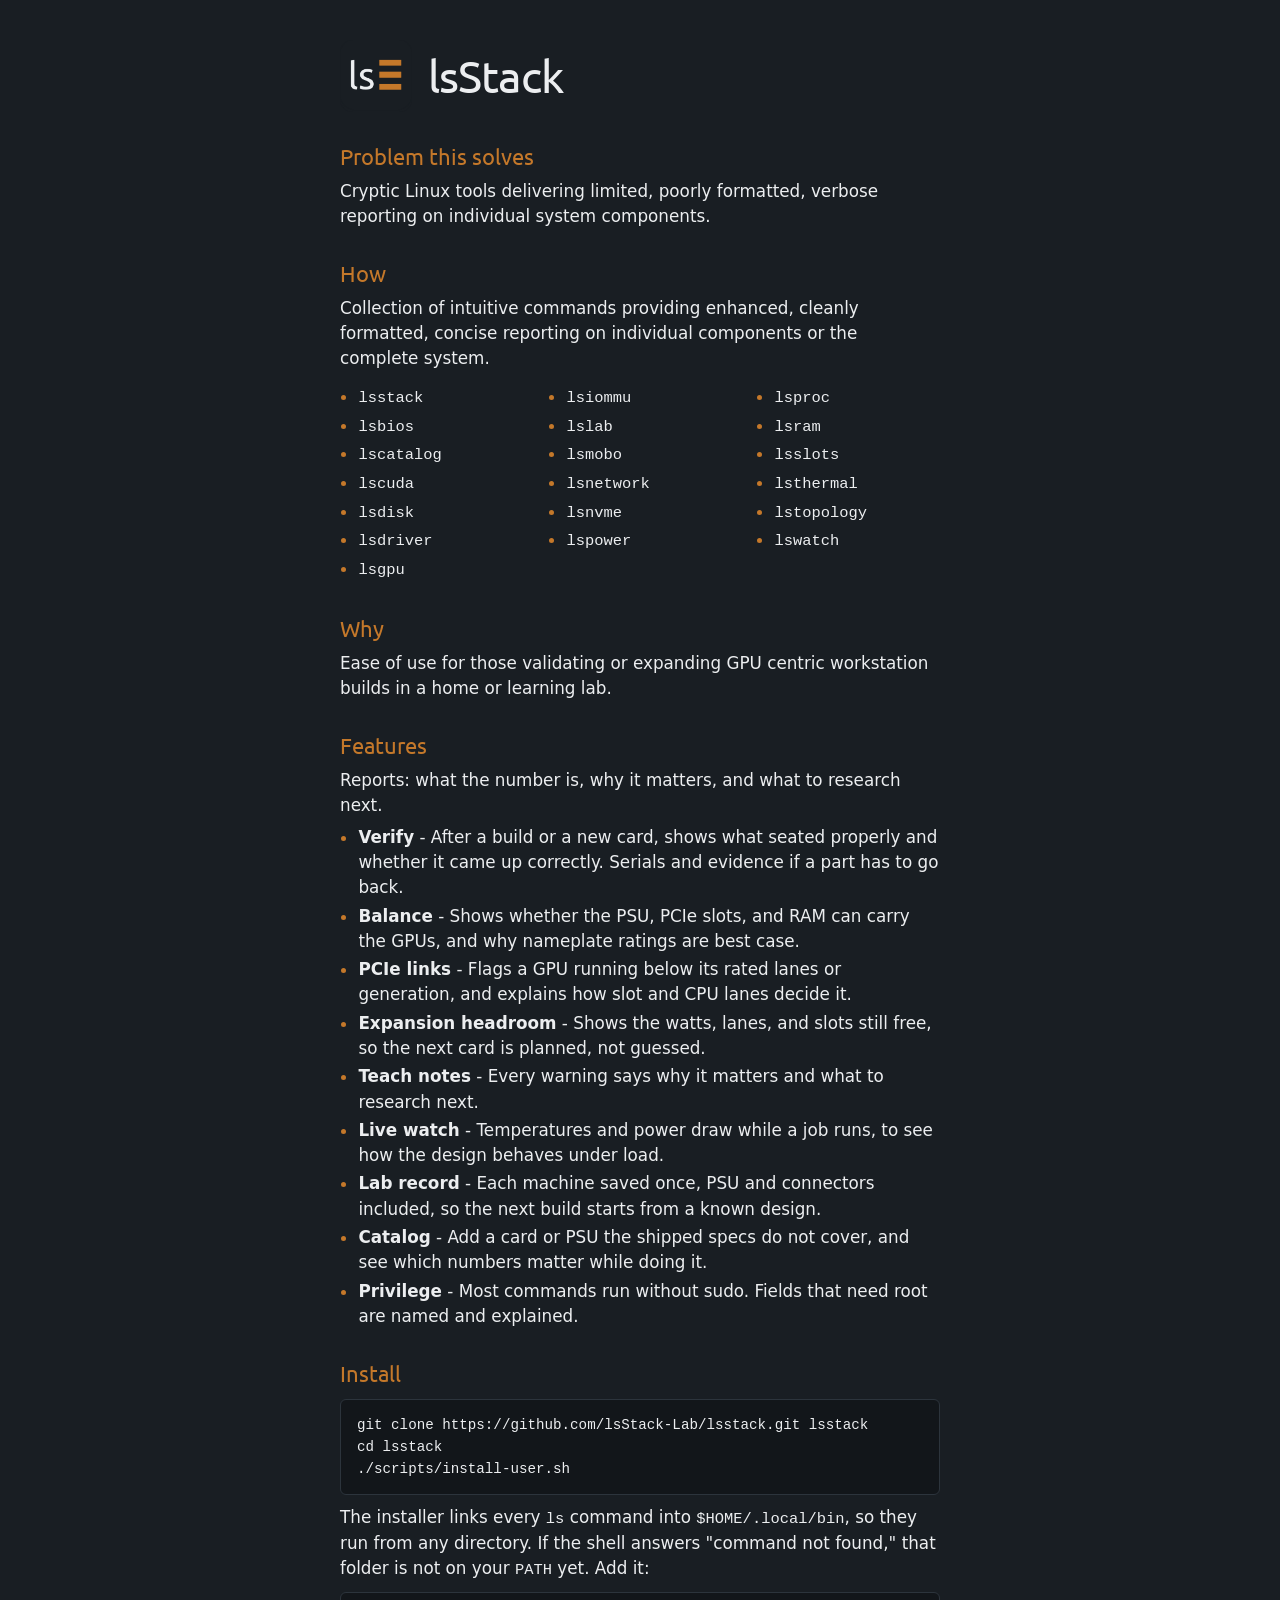
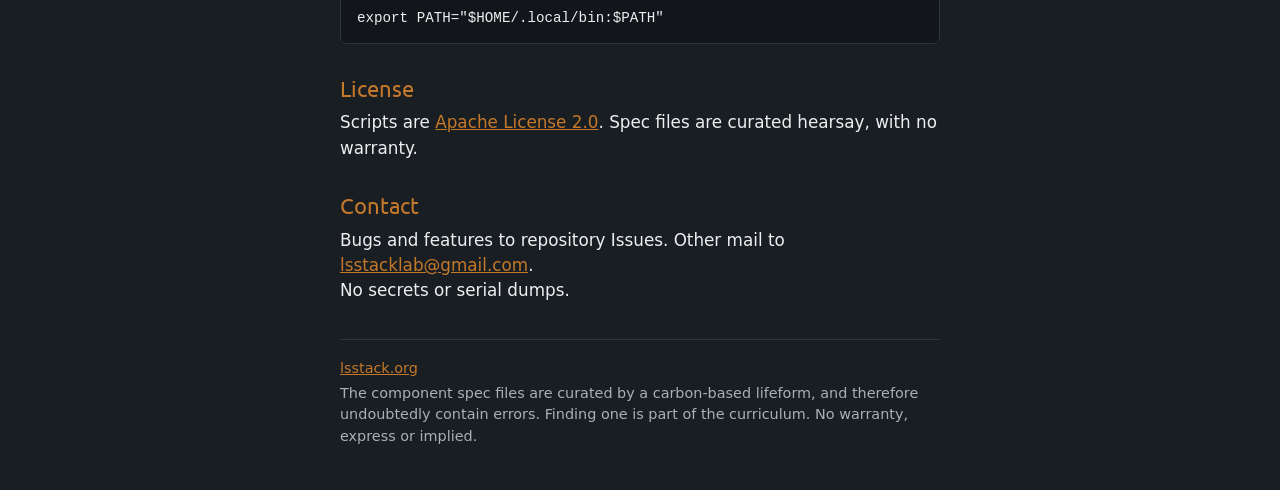
==== docs/site/index.html @ 7cabd32a "Initial public tree. lsStack CLI, locked brand assets, and landing draft. Prior local history stays " ====
<!DOCTYPE html>
<html lang="en">
<head>
  <meta charset="utf-8" />
  <meta name="viewport" content="width=device-width, initial-scale=1" />
  <title>lsStack</title>
  <meta name="description" content="Concise, cleanly formatted reporting on Linux system components." />
  <link rel="icon" href="brand/favicon/favicon.ico" sizes="16x16 32x32 48x48" />
  <link rel="icon" type="image/png" href="brand/favicon/favicon-32.png" sizes="32x32" />
  <link rel="apple-touch-icon" href="brand/icons/lsstack-180.png" />
  <link rel="stylesheet" href="site.css?v=6" />
</head>
<body>
  <header>
    <img src="brand/logo-512.png" width="72" height="72" alt="" />
    <div>
      <h1>lsStack</h1>
    </div>
  </header>

  <h2>Problem this solves</h2>
  <p>Cryptic Linux tools delivering limited, poorly formatted, verbose reporting on individual system components.</p>

  <h2>How</h2>
  <p>Collection of intuitive commands providing enhanced, cleanly formatted, concise reporting on individual components or the complete system.</p>
  <div class="cmds">
    <ul>
      <li><code>lsstack</code></li>
      <li><code>lsbios</code></li>
      <li><code>lscatalog</code></li>
      <li><code>lscuda</code></li>
      <li><code>lsdisk</code></li>
      <li><code>lsdriver</code></li>
      <li><code>lsgpu</code></li>
    </ul>
    <ul>
      <li><code>lsiommu</code></li>
      <li><code>lslab</code></li>
      <li><code>lsmobo</code></li>
      <li><code>lsnetwork</code></li>
      <li><code>lsnvme</code></li>
      <li><code>lspower</code></li>
    </ul>
    <ul>
      <li><code>lsproc</code></li>
      <li><code>lsram</code></li>
      <li><code>lsslots</code></li>
      <li><code>lsthermal</code></li>
      <li><code>lstopology</code></li>
      <li><code>lswatch</code></li>
    </ul>
  </div>

  <h2>Why</h2>
  <p>Ease of use for those validating or expanding GPU centric workstation builds in a home or learning lab.</p>

  <h2>Features</h2>
  <p>Reports: what the number is, why it matters, and what to research next.</p>
  <ul class="features">
    <li><strong>Verify</strong> - After a build or a new card, shows what seated properly and whether it came up correctly. Serials and evidence if a part has to go back.</li>
    <li><strong>Balance</strong> - Shows whether the PSU, PCIe slots, and RAM can carry the GPUs, and why nameplate ratings are best case.</li>
    <li><strong>PCIe links</strong> - Flags a GPU running below its rated lanes or generation, and explains how slot and CPU lanes decide it.</li>
    <li><strong>Expansion headroom</strong> - Shows the watts, lanes, and slots still free, so the next card is planned, not guessed.</li>
    <li><strong>Teach notes</strong> - Every warning says why it matters and what to research next.</li>
    <li><strong>Live watch</strong> - Temperatures and power draw while a job runs, to see how the design behaves under load.</li>
    <li><strong>Lab record</strong> - Each machine saved once, PSU and connectors included, so the next build starts from a known design.</li>
    <li><strong>Catalog</strong> - Add a card or PSU the shipped specs do not cover, and see which numbers matter while doing it.</li>
    <li><strong>Privilege</strong> - Most commands run without sudo. Fields that need root are named and explained.</li>
  </ul>

  <h2>Install</h2>
  <pre><code>git clone https://github.com/lsStack-Lab/lsstack.git lsstack
cd lsstack
./scripts/install-user.sh</code></pre>
  <p>The installer links every <code>ls</code> command into <code>$HOME/.local/bin</code>, so they run from any directory. If the shell answers "command not found," that folder is not on your <code>PATH</code> yet. Add it:</p>
  <pre><code>export PATH="$HOME/.local/bin:$PATH"</code></pre>

  <h2>License</h2>
  <p>Scripts are <a href="https://www.apache.org/licenses/LICENSE-2.0">Apache License 2.0</a>. Spec files are curated hearsay, with no warranty.</p>

  <h2>Contact</h2>
  <p>Bugs and features to repository Issues. Other mail to <a href="mailto:lsstacklab@gmail.com">lsstacklab@gmail.com</a>.<br />No secrets or serial dumps.</p>

  <footer>
    <p><a href="https://lsstack.org">lsstack.org</a></p>
    <p>The component spec files are curated by a carbon-based lifeform, and therefore undoubtedly contain errors. Finding one is part of the curriculum. No warranty, express or implied.</p>
  </footer>
</body>
</html>
---- docs/site/site.css ----
:root {
  --bg: #191e23;
  --ink: #eceef0;
  --muted: #a8b0b8;
  --amber: #c4782a;
  --line: #2c343c;
  --code: #12161a;
}

@font-face {
  font-family: Ubuntu;
  font-style: normal;
  font-weight: 400;
  font-display: swap;
  src: url("brand/fonts/Ubuntu-R.ttf") format("truetype");
}

* { box-sizing: border-box; }

html { background: var(--bg); }

body {
  margin: 0 auto;
  max-width: 40rem;
  padding: 2.5rem 1.25rem 3rem;
  color: var(--ink);
  background: var(--bg);
  font: 1.05rem/1.5 system-ui, "Segoe UI", sans-serif;
}

header {
  display: flex;
  align-items: center;
  gap: 1rem;
  margin-bottom: 1.75rem;
}

header img {
  width: 72px;
  height: 72px;
  display: block;
}

h1 {
  margin: 0;
  font-family: Ubuntu, system-ui, sans-serif;
  font-size: 2.8rem;
  font-weight: 400;
  line-height: 1;
  letter-spacing: -0.02em;
}

.lede {
  margin: 0.2rem 0 0;
  color: var(--muted);
}

h2 {
  margin: 1.75rem 0 0.4rem;
  font-family: Ubuntu, system-ui, sans-serif;
  font-size: 1.35rem;
  font-weight: 400;
  color: var(--amber);
}

p { margin: 0.4rem 0; }

a { color: var(--amber); }

ul {
  margin: 0.4rem 0;
  padding-left: 1.15rem;
}

li { margin: 0.2rem 0; }

.cmds {
  display: grid;
  grid-template-columns: repeat(3, 1fr);
  column-gap: 1.5rem;
  margin-top: 0.65rem;
}

.cmds ul {
  margin: 0;
  padding-left: 1.15rem;
}

.cmds li {
  margin: 0.15rem 0;
}

.cmds li::marker,
ul.features li::marker {
  color: var(--amber);
}

code, pre {
  font-family: ui-monospace, "Ubuntu Mono", monospace;
  font-size: 0.92em;
}

p code,
li code,
footer code {
  background: none;
  padding: 0;
}

pre {
  margin: 0.6rem 0;
  padding: 0.85rem 1rem;
  background: var(--code);
  border: 1px solid var(--line);
  border-radius: 6px;
  overflow-x: auto;
  line-height: 1.45;
}

pre code {
  background: none;
  padding: 0;
}

footer {
  margin-top: 2.25rem;
  padding-top: 0.9rem;
  border-top: 1px solid var(--line);
  color: var(--muted);
  font-size: 0.9rem;
}

footer p { margin: 0.2rem 0; }
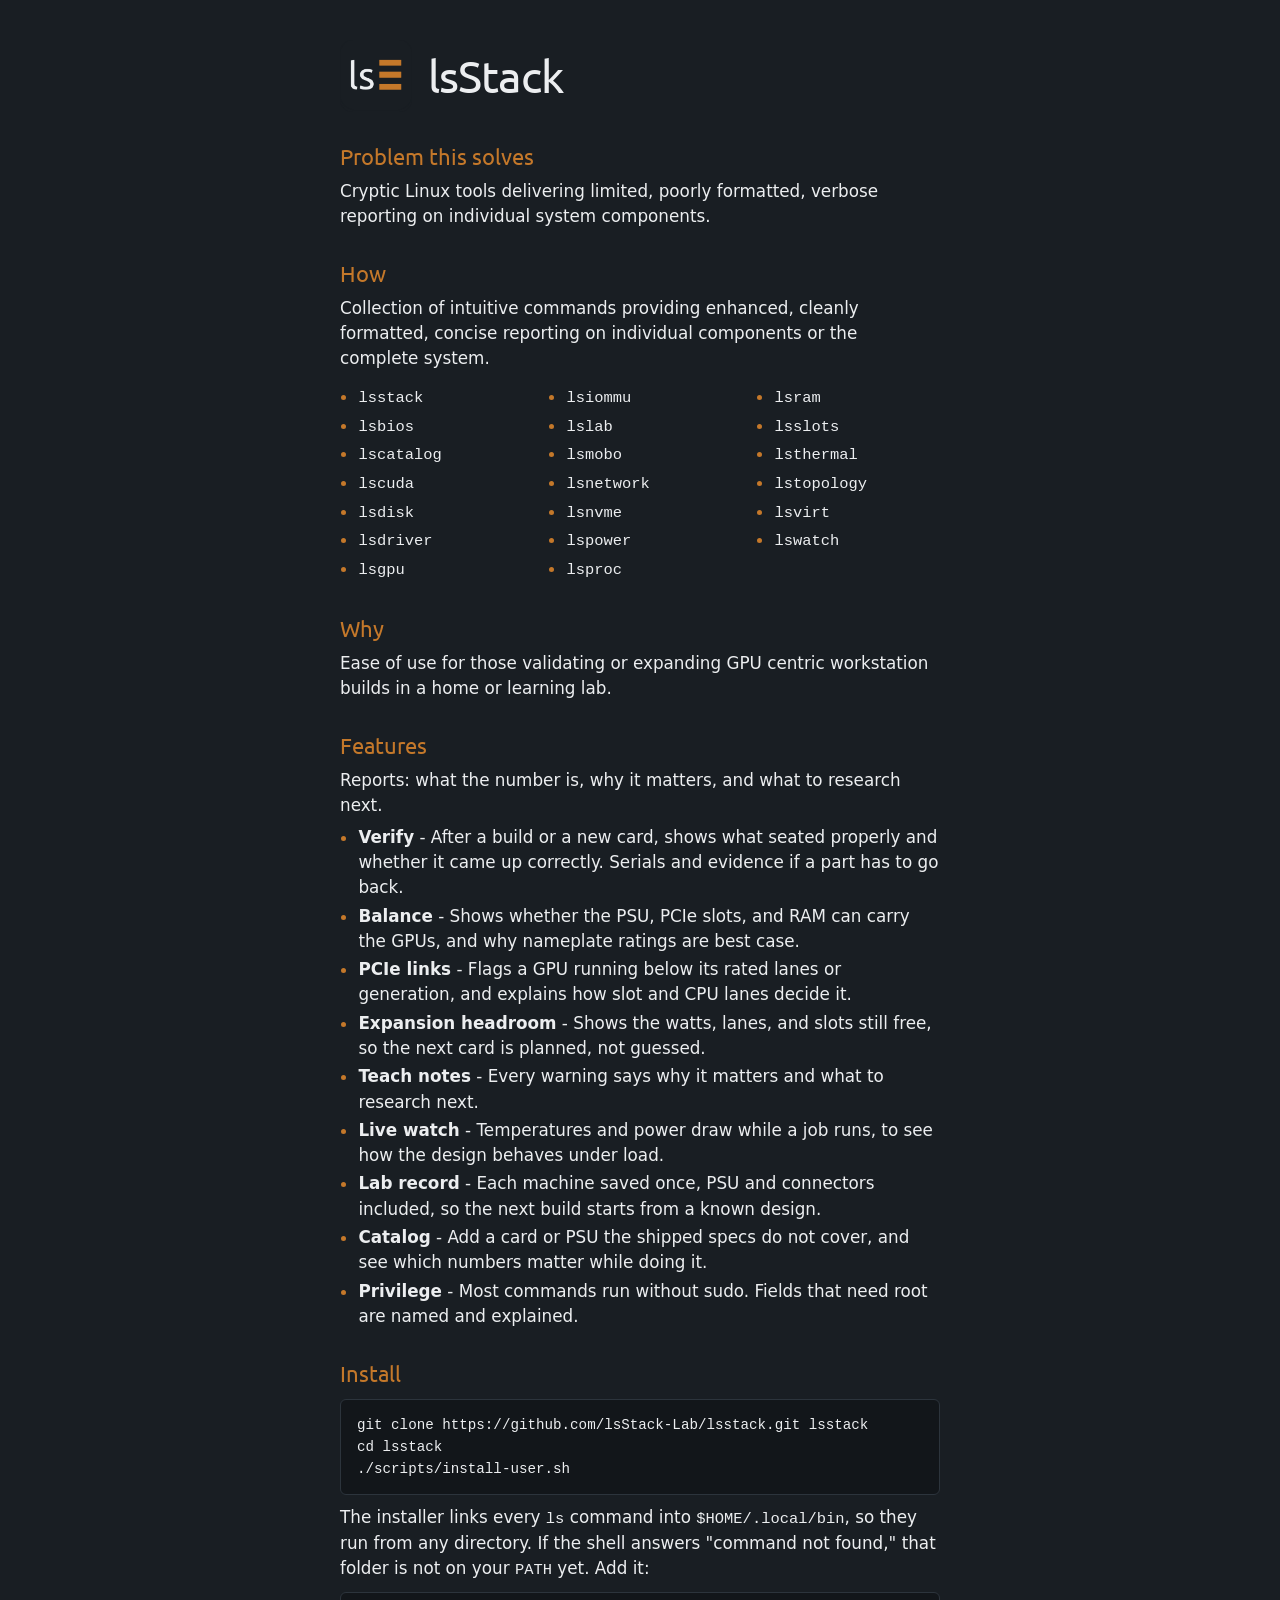
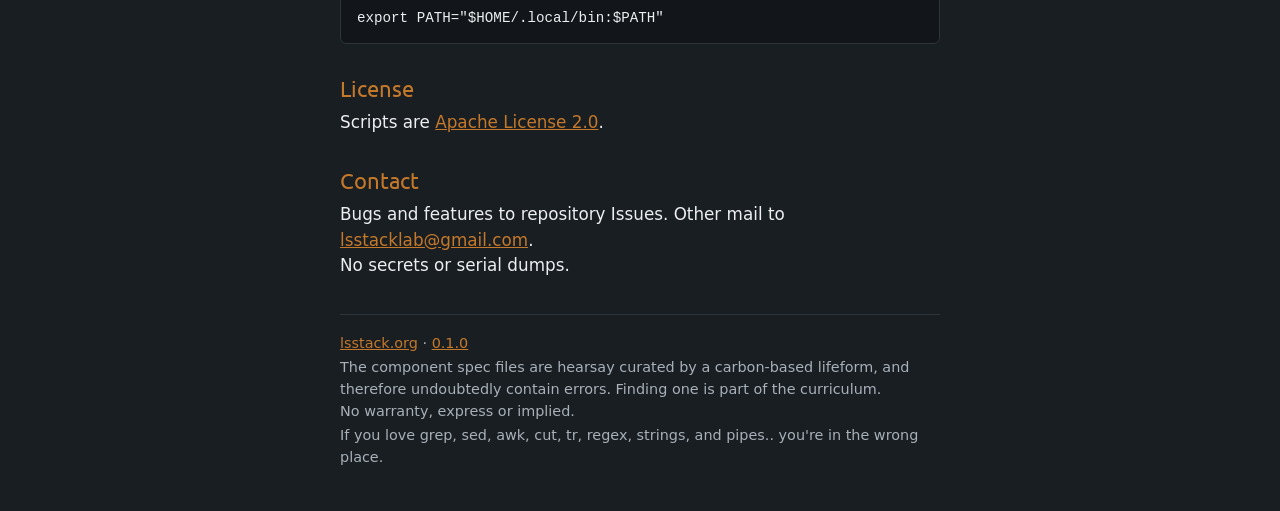
==== commit eb5e60a8: "Land the CLI excellence pass, honest PCIe/BIOS fields, and landing footer. Stop treating an x8 card " ====
--- a/docs/site/index.html
+++ b/docs/site/index.html
@@ -40,13 +40,14 @@
       <li><code>lsnetwork</code></li>
       <li><code>lsnvme</code></li>
       <li><code>lspower</code></li>
+      <li><code>lsproc</code></li>
     </ul>
     <ul>
-      <li><code>lsproc</code></li>
       <li><code>lsram</code></li>
       <li><code>lsslots</code></li>
       <li><code>lsthermal</code></li>
       <li><code>lstopology</code></li>
+      <li><code>lsvirt</code></li>
       <li><code>lswatch</code></li>
     </ul>
   </div>
@@ -76,14 +77,15 @@
   <pre><code>export PATH="$HOME/.local/bin:$PATH"</code></pre>
 
   <h2>License</h2>
-  <p>Scripts are <a href="https://www.apache.org/licenses/LICENSE-2.0">Apache License 2.0</a>. Spec files are curated hearsay, with no warranty.</p>
+  <p>Scripts are <a href="https://www.apache.org/licenses/LICENSE-2.0">Apache License 2.0</a>.</p>
 
   <h2>Contact</h2>
   <p>Bugs and features to repository Issues. Other mail to <a href="mailto:lsstacklab@gmail.com">lsstacklab@gmail.com</a>.<br />No secrets or serial dumps.</p>
 
   <footer>
-    <p><a href="https://lsstack.org">lsstack.org</a></p>
-    <p>The component spec files are curated by a carbon-based lifeform, and therefore undoubtedly contain errors. Finding one is part of the curriculum. No warranty, express or implied.</p>
+    <p><a href="https://lsstack.org">lsstack.org</a> · <a href="version.html">0.1.0</a></p>
+    <p>The component spec files are hearsay curated by a carbon-based lifeform, and therefore undoubtedly contain errors. Finding one is part of the curriculum.<br />No warranty, express or implied.</p>
+    <p>If you love grep, sed, awk, cut, tr, regex, strings, and pipes.. you're in the wrong place.</p>
   </footer>
 </body>
 </html>
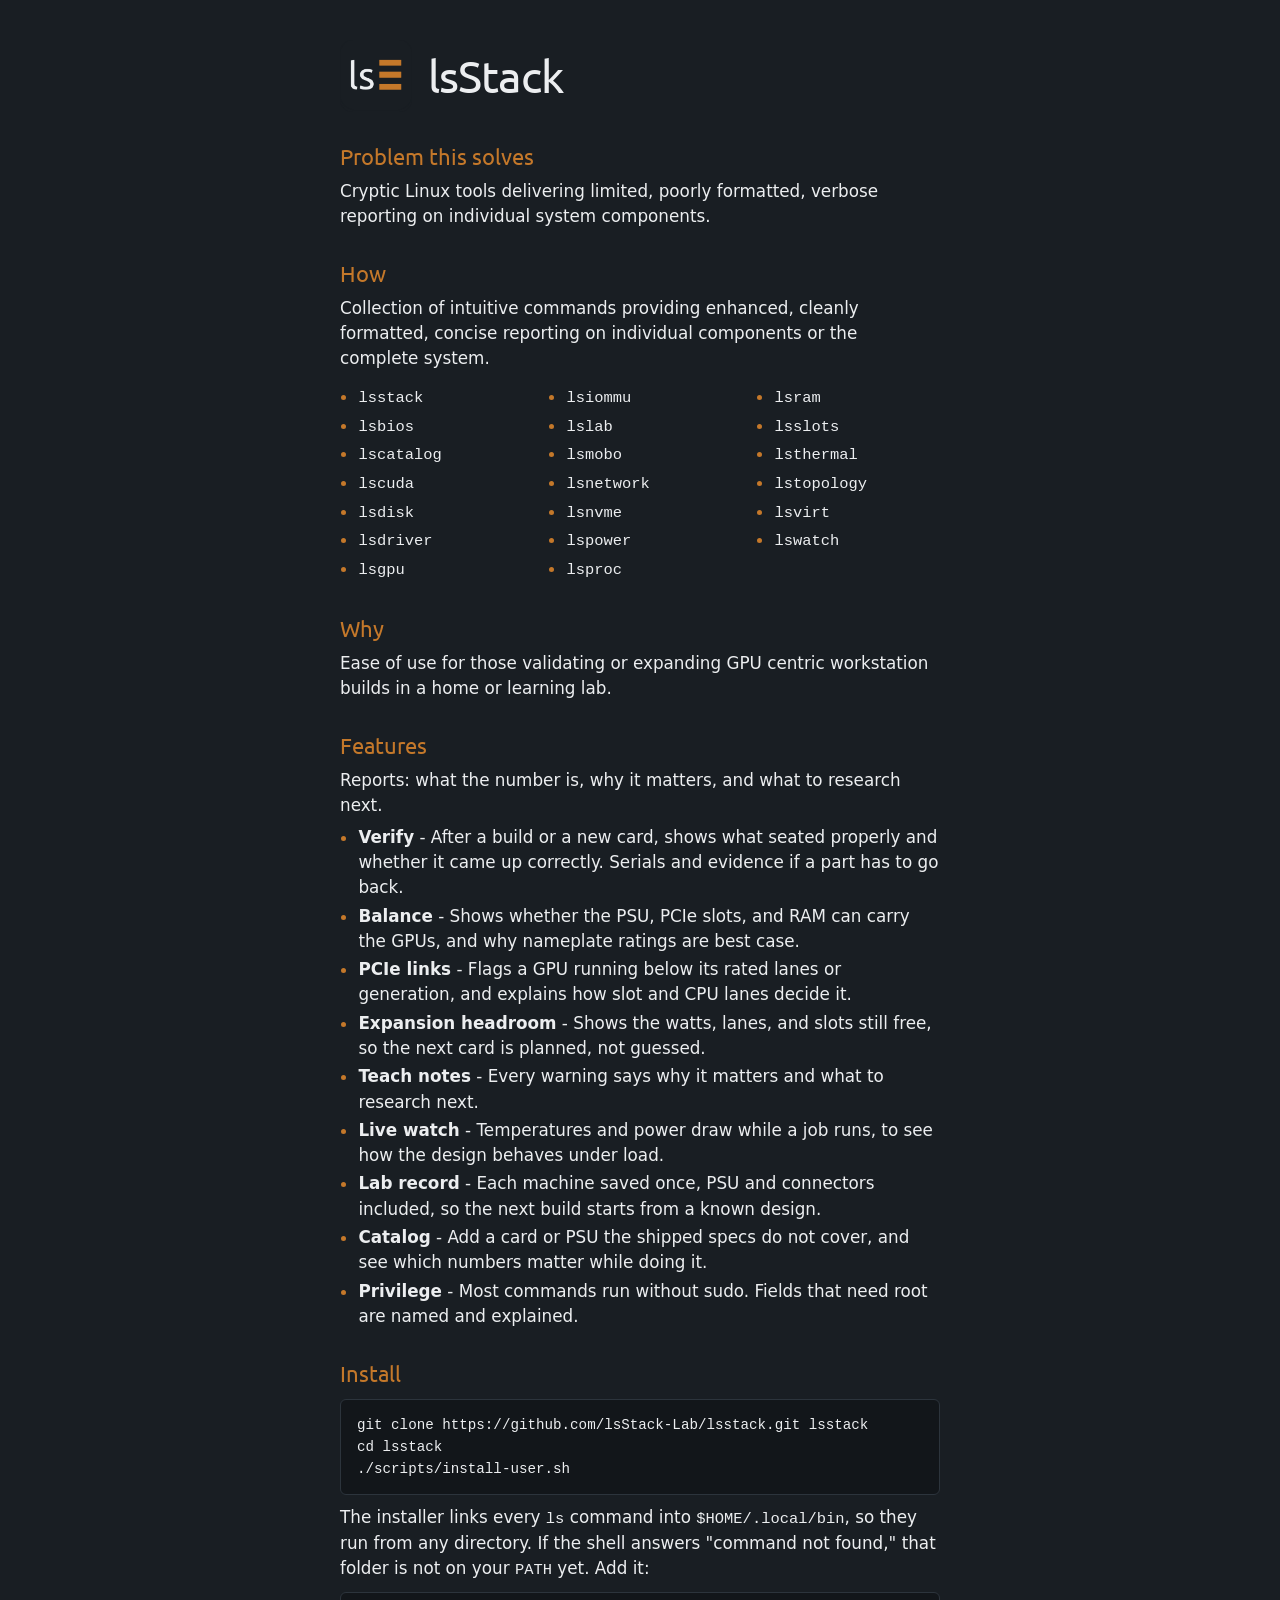
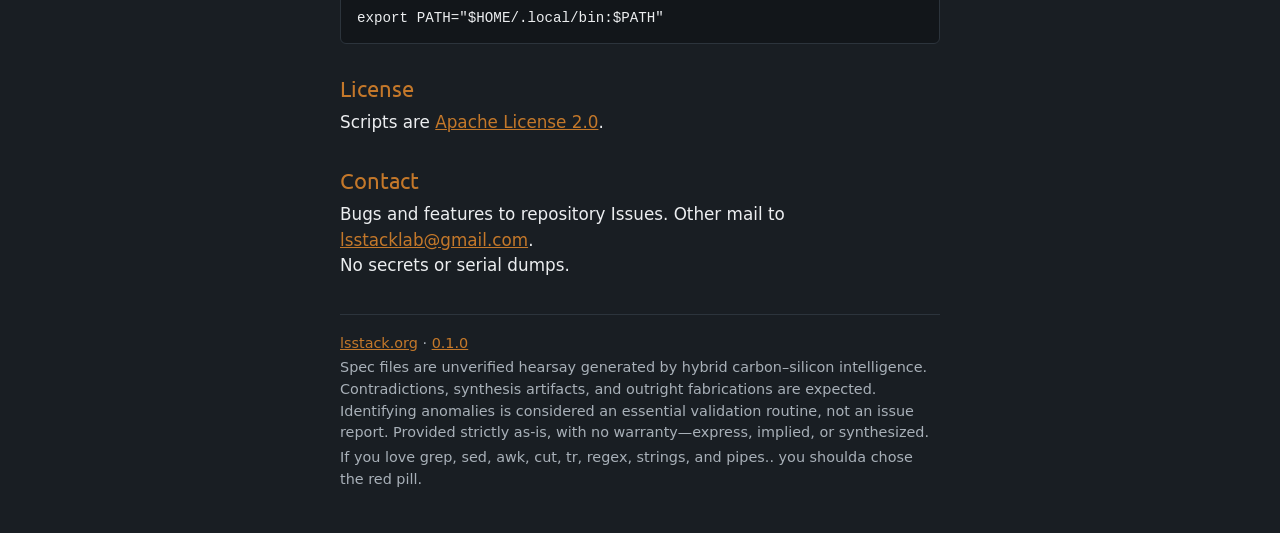
==== commit 549a0f87: "Rewrite landing disclaimer and grep line to match the hybrid-hearsay tone. Co-authored-by: Cursor <c" ====
--- a/docs/site/index.html
+++ b/docs/site/index.html
@@ -84,8 +84,8 @@
 
   <footer>
     <p><a href="https://lsstack.org">lsstack.org</a> · <a href="version.html">0.1.0</a></p>
-    <p>The component spec files are hearsay curated by a carbon-based lifeform, and therefore undoubtedly contain errors. Finding one is part of the curriculum.<br />No warranty, express or implied.</p>
-    <p>If you love grep, sed, awk, cut, tr, regex, strings, and pipes.. you're in the wrong place.</p>
+    <p>Spec files are unverified hearsay generated by hybrid carbon–silicon intelligence. Contradictions, synthesis artifacts, and outright fabrications are expected. Identifying anomalies is considered an essential validation routine, not an issue report. Provided strictly as-is, with no warranty—express, implied, or synthesized.</p>
+    <p>If you love grep, sed, awk, cut, tr, regex, strings, and pipes.. you shoulda chose the red pill.</p>
   </footer>
 </body>
 </html>
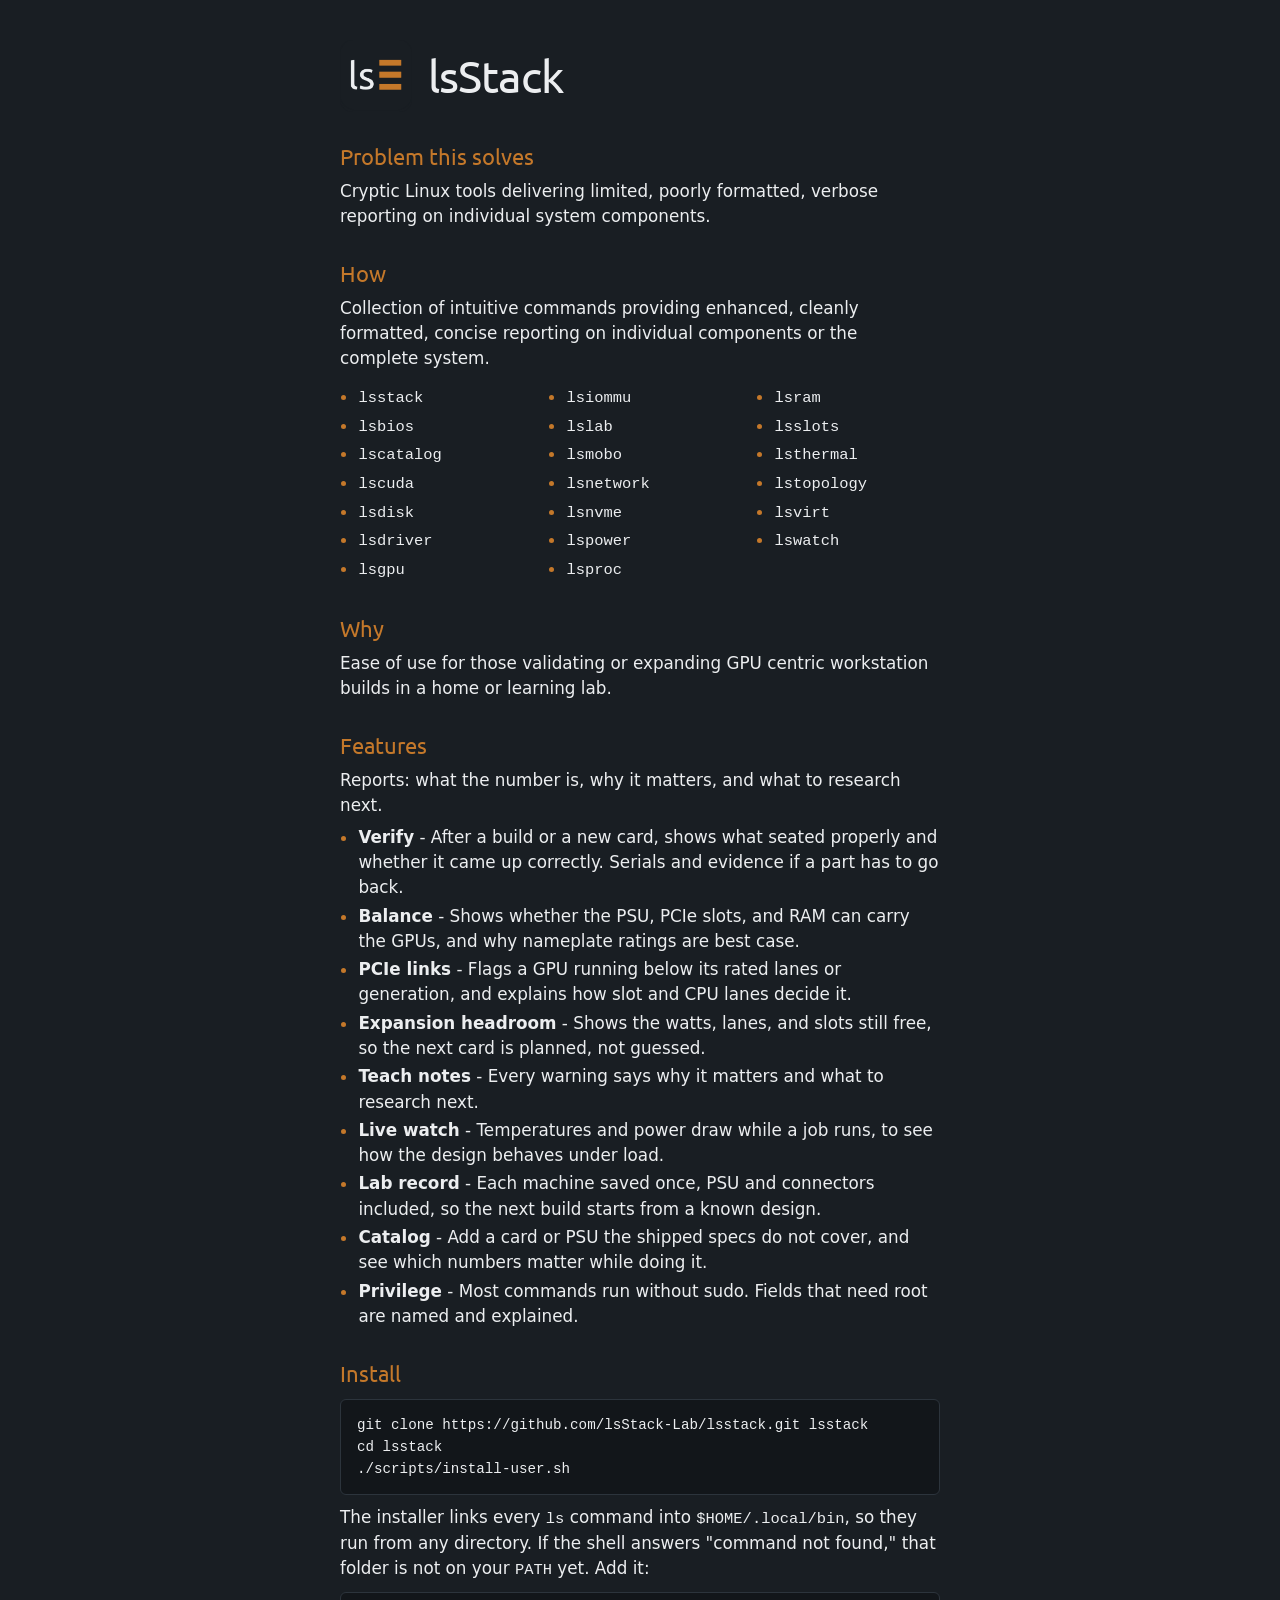
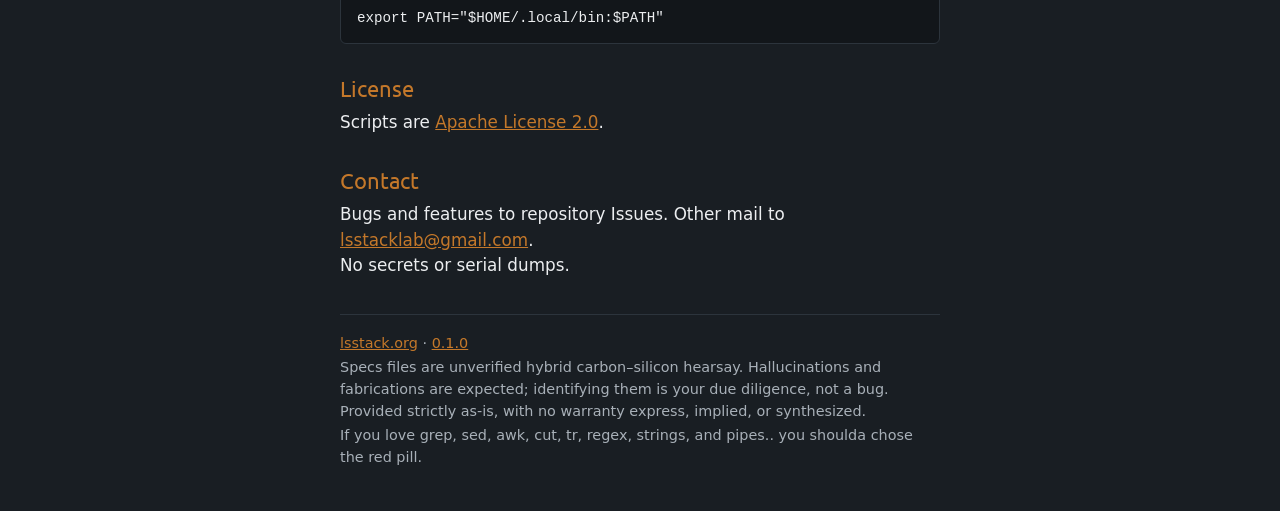
==== commit d87d8d8e: "Tighten the landing spec disclaimer. Co-authored-by: Cursor <cursoragent@cursor.com>" ====
--- a/docs/site/index.html
+++ b/docs/site/index.html
@@ -84,7 +84,7 @@
 
   <footer>
     <p><a href="https://lsstack.org">lsstack.org</a> · <a href="version.html">0.1.0</a></p>
-    <p>Spec files are unverified hearsay generated by hybrid carbon–silicon intelligence. Contradictions, synthesis artifacts, and outright fabrications are expected. Identifying anomalies is considered an essential validation routine, not an issue report. Provided strictly as-is, with no warranty—express, implied, or synthesized.</p>
+    <p>Specs files are unverified hybrid carbon–silicon hearsay. Hallucinations and fabrications are expected; identifying them is your due diligence, not a bug. Provided strictly as-is, with no warranty express, implied, or synthesized.</p>
     <p>If you love grep, sed, awk, cut, tr, regex, strings, and pipes.. you shoulda chose the red pill.</p>
   </footer>
 </body>
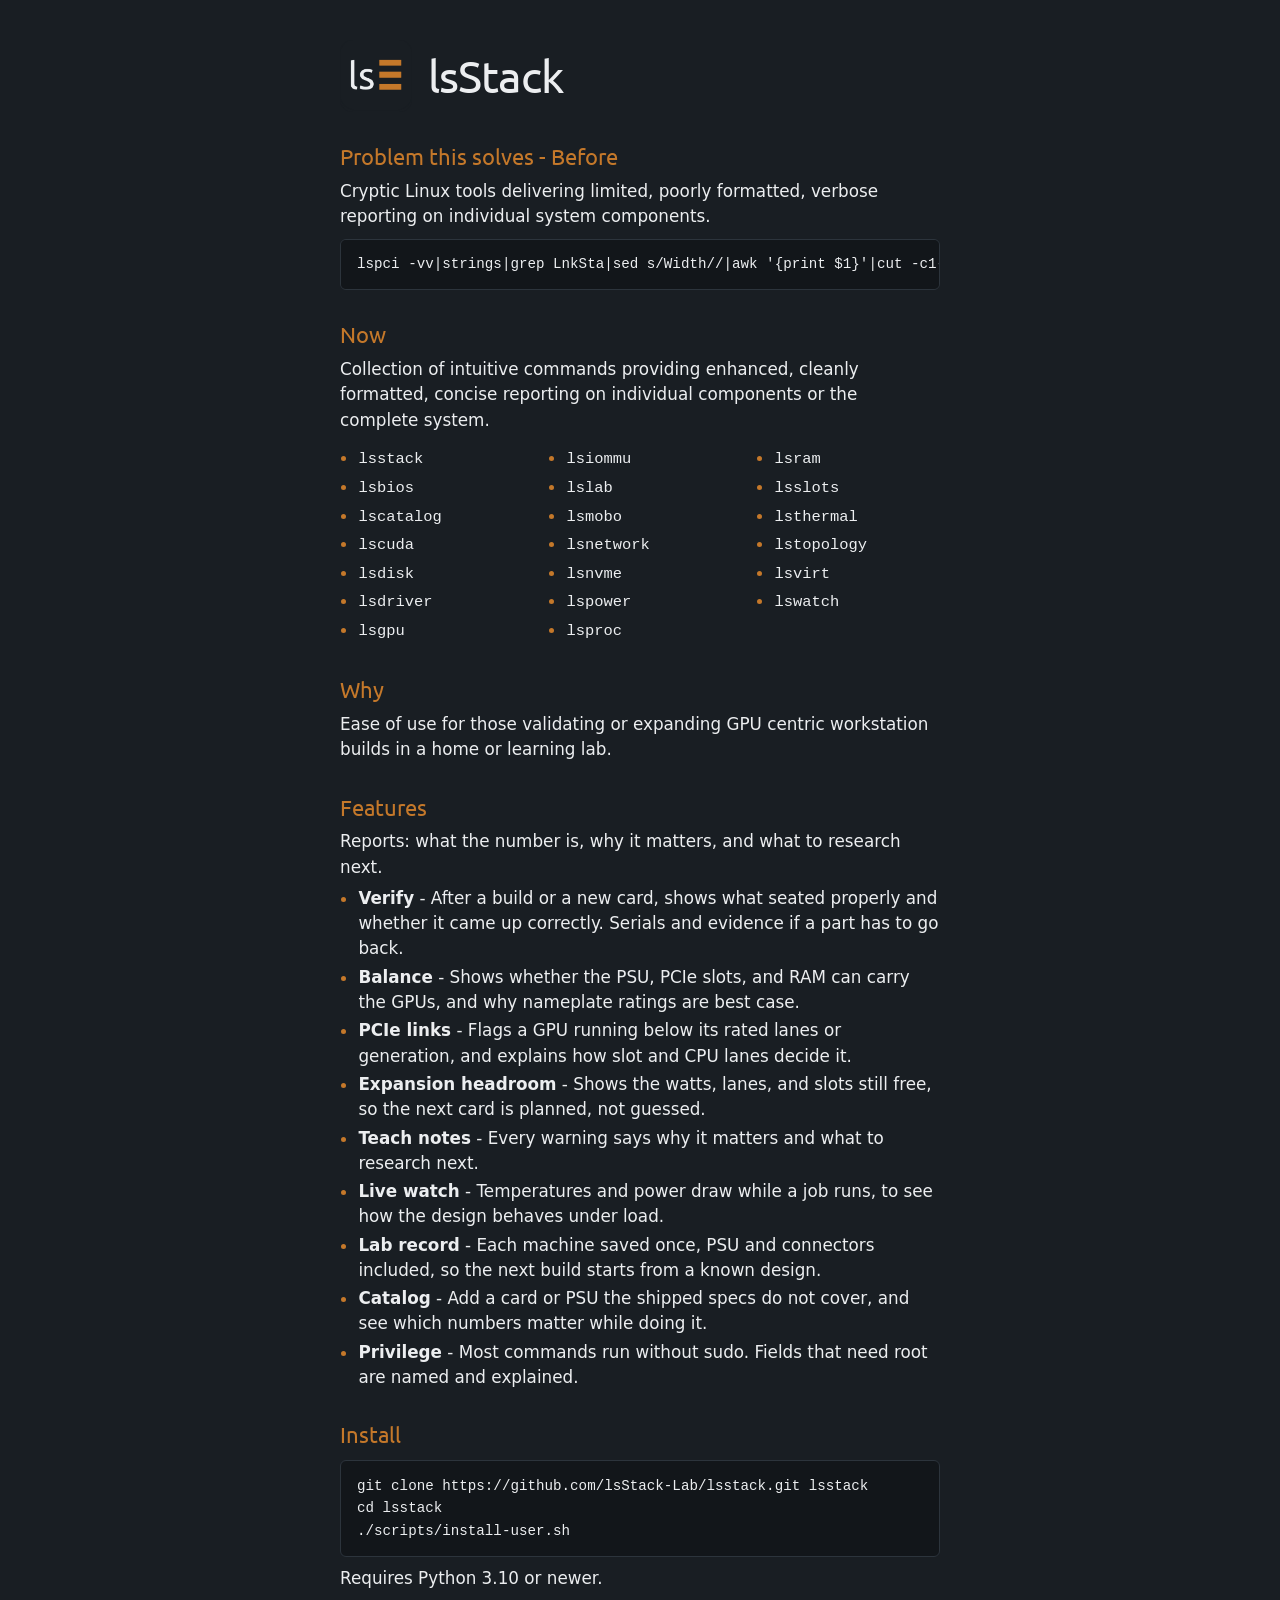
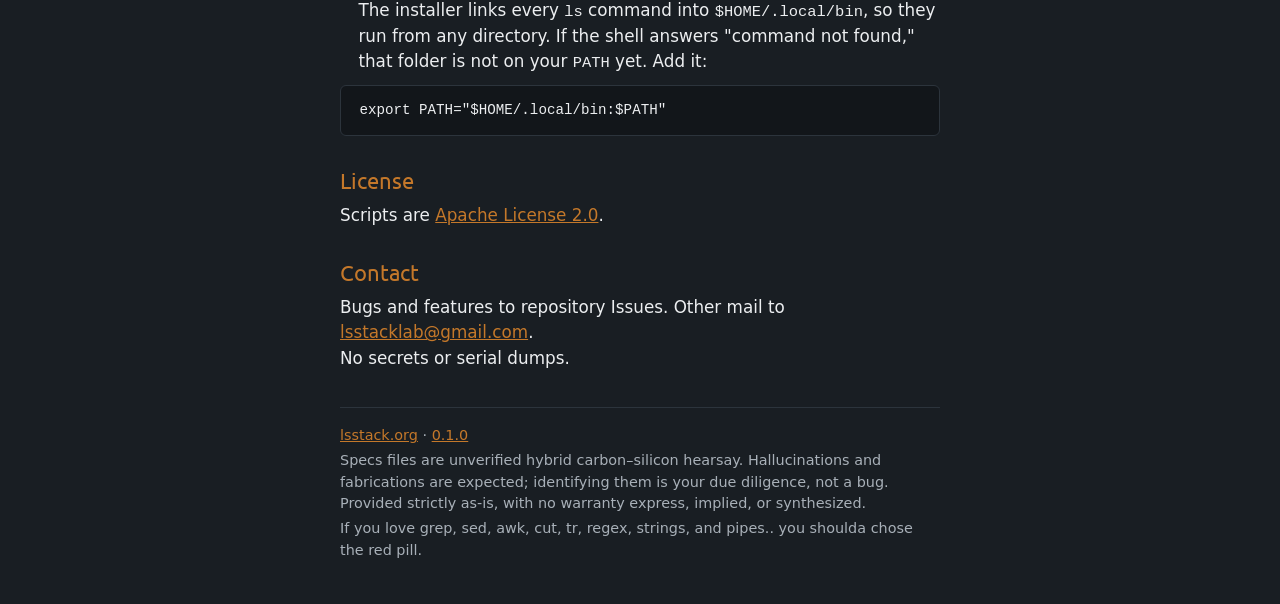
==== commit 221ab641: "Harden 0.1.x docs and dump: hearsay JSON, Python 3.10 tests, wider lsstack, landing Before/Now. Co-a" ====
--- a/docs/site/index.html
+++ b/docs/site/index.html
@@ -8,7 +8,7 @@
   <link rel="icon" href="brand/favicon/favicon.ico" sizes="16x16 32x32 48x48" />
   <link rel="icon" type="image/png" href="brand/favicon/favicon-32.png" sizes="32x32" />
   <link rel="apple-touch-icon" href="brand/icons/lsstack-180.png" />
-  <link rel="stylesheet" href="site.css?v=6" />
+  <link rel="stylesheet" href="site.css?v=7" />
 </head>
 <body>
   <header>
@@ -18,10 +18,11 @@
     </div>
   </header>
 
-  <h2>Problem this solves</h2>
+  <h2>Problem this solves - Before</h2>
   <p>Cryptic Linux tools delivering limited, poorly formatted, verbose reporting on individual system components.</p>
+  <pre><code>lspci -vv|strings|grep LnkSta|sed s/Width//|awk '{print $1}'|cut -c1-3|tr -d x</code></pre>
 
-  <h2>How</h2>
+  <h2>Now</h2>
   <p>Collection of intuitive commands providing enhanced, cleanly formatted, concise reporting on individual components or the complete system.</p>
   <div class="cmds">
     <ul>
@@ -73,8 +74,9 @@
   <pre><code>git clone https://github.com/lsStack-Lab/lsstack.git lsstack
 cd lsstack
 ./scripts/install-user.sh</code></pre>
-  <p>The installer links every <code>ls</code> command into <code>$HOME/.local/bin</code>, so they run from any directory. If the shell answers "command not found," that folder is not on your <code>PATH</code> yet. Add it:</p>
-  <pre><code>export PATH="$HOME/.local/bin:$PATH"</code></pre>
+  <p>Requires Python 3.10 or newer.</p>
+  <p class="indent">The installer links every <code>ls</code> command into <code>$HOME/.local/bin</code>, so they run from any directory. If the shell answers "command not found," that folder is not on your <code>PATH</code> yet. Add it:</p>
+  <pre class="indent"><code>export PATH="$HOME/.local/bin:$PATH"</code></pre>
 
   <h2>License</h2>
   <p>Scripts are <a href="https://www.apache.org/licenses/LICENSE-2.0">Apache License 2.0</a>.</p>
--- a/docs/site/site.css
+++ b/docs/site/site.css
@@ -65,6 +65,10 @@
 
 p { margin: 0.4rem 0; }
 
+.indent {
+  padding-left: 1.15rem;
+}
+
 a { color: var(--amber); }
 
 ul {
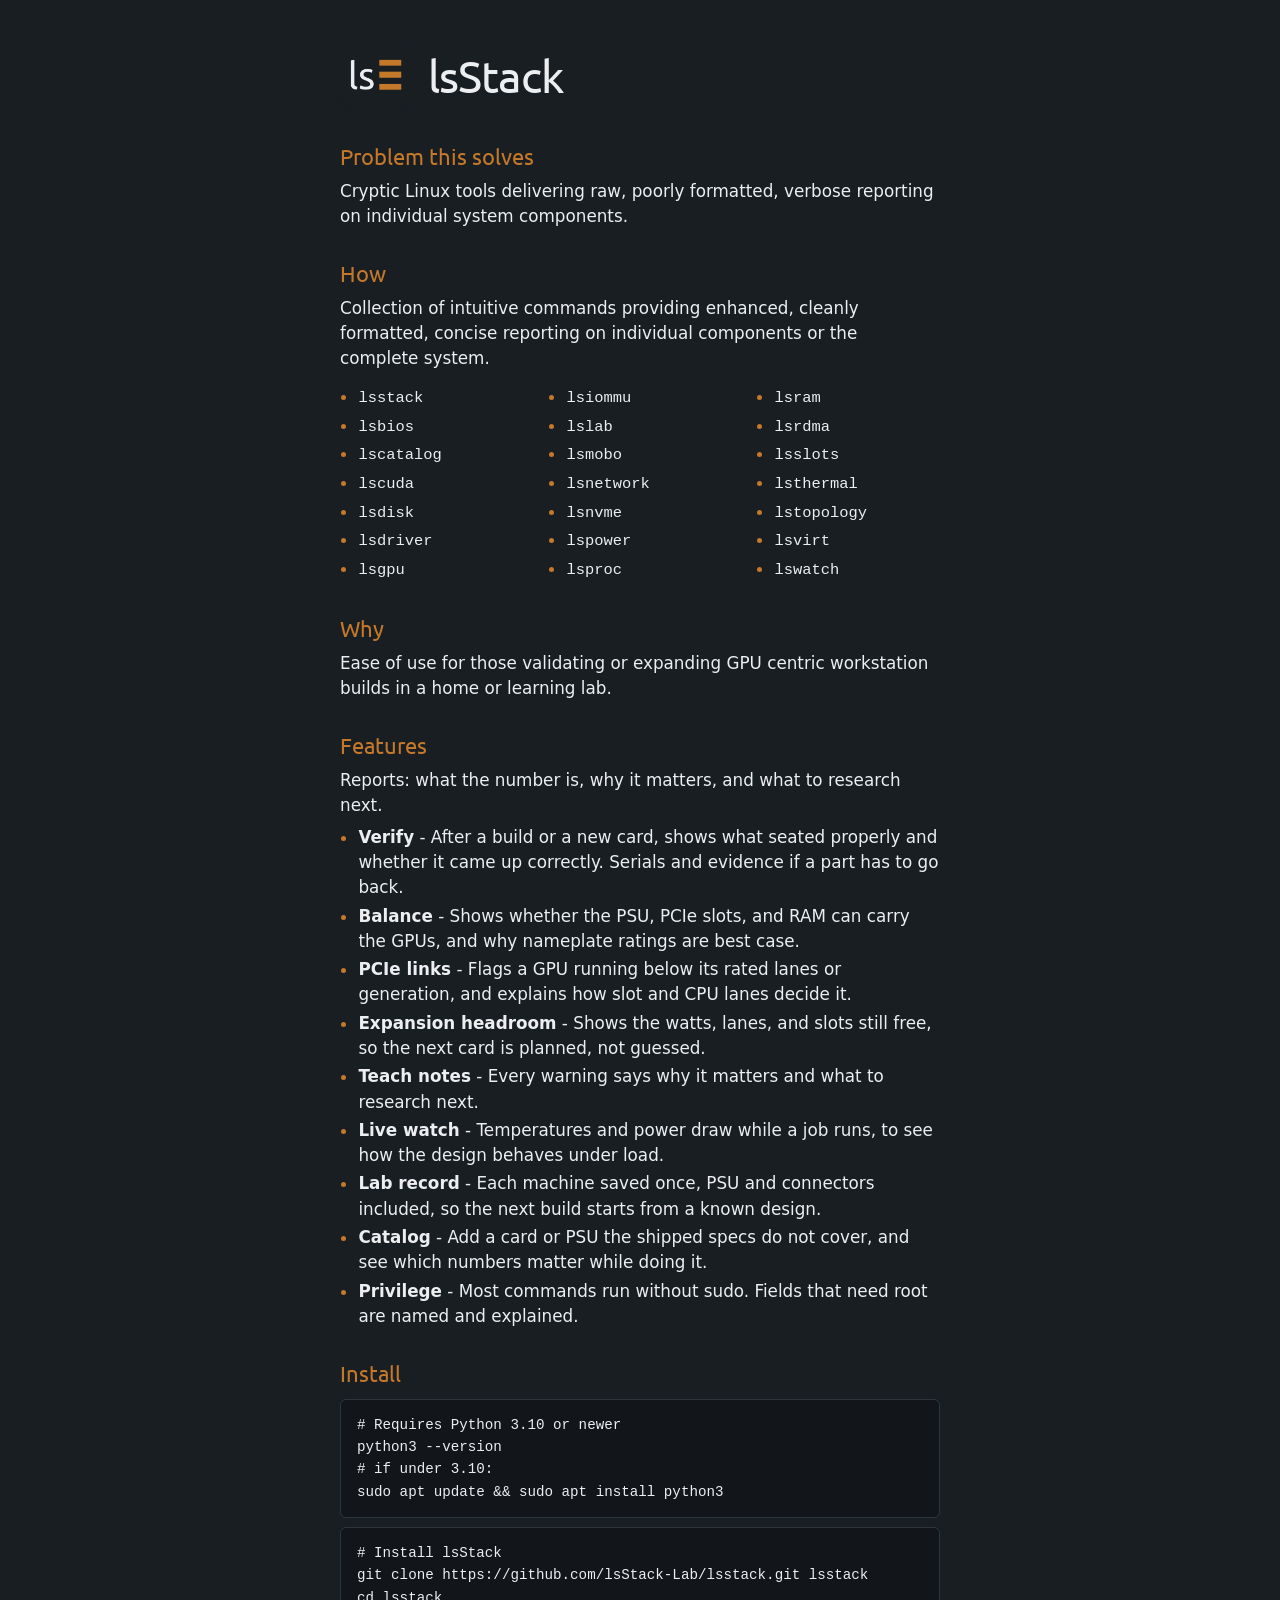
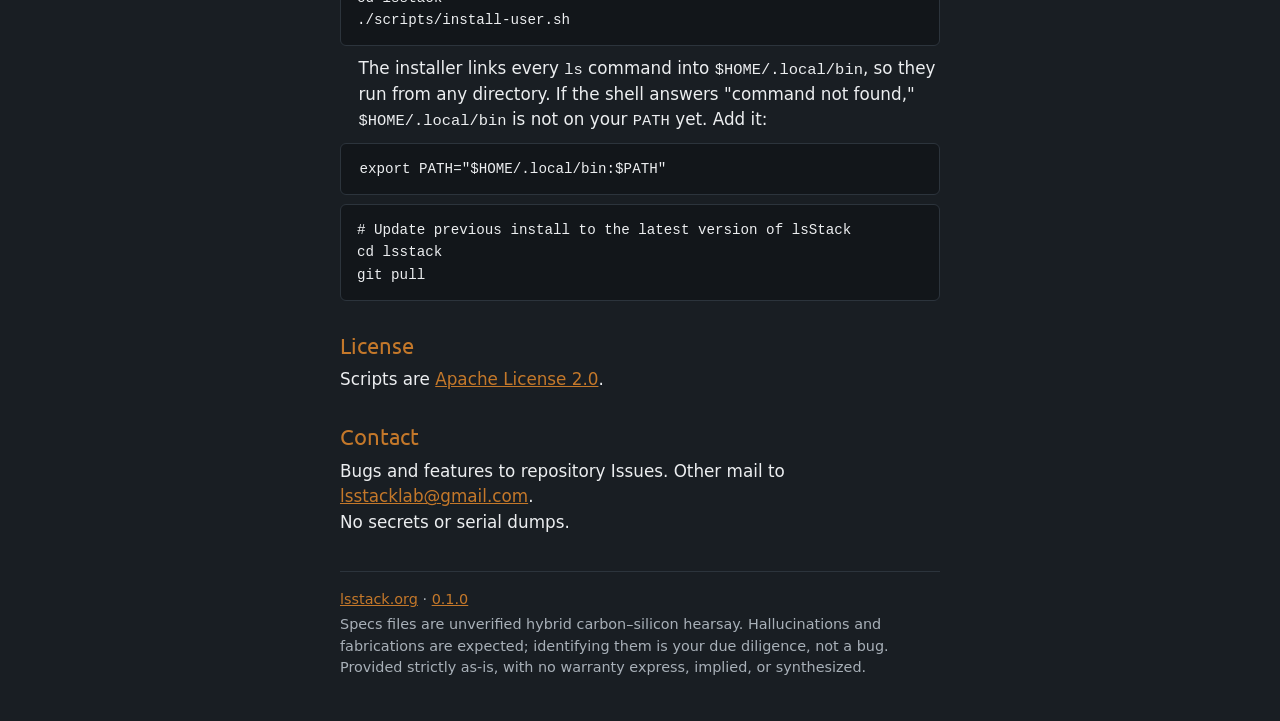
==== commit 9389b52f: "Add lsrdma and complete lsnetwork so every iface, address, and port is reported, with mlx5 mapped to" ====
--- a/docs/site/index.html
+++ b/docs/site/index.html
@@ -18,11 +18,10 @@
     </div>
   </header>
 
-  <h2>Problem this solves - Before</h2>
-  <p>Cryptic Linux tools delivering limited, poorly formatted, verbose reporting on individual system components.</p>
-  <pre><code>lspci -vv|strings|grep LnkSta|sed s/Width//|awk '{print $1}'|cut -c1-3|tr -d x</code></pre>
+  <h2>Problem this solves</h2>
+  <p>Cryptic Linux tools delivering raw, poorly formatted, verbose reporting on individual system components.</p>
 
-  <h2>Now</h2>
+  <h2>How</h2>
   <p>Collection of intuitive commands providing enhanced, cleanly formatted, concise reporting on individual components or the complete system.</p>
   <div class="cmds">
     <ul>
@@ -45,6 +44,7 @@
     </ul>
     <ul>
       <li><code>lsram</code></li>
+      <li><code>lsrdma</code></li>
       <li><code>lsslots</code></li>
       <li><code>lsthermal</code></li>
       <li><code>lstopology</code></li>
@@ -71,12 +71,19 @@
   </ul>
 
   <h2>Install</h2>
-  <pre><code>git clone https://github.com/lsStack-Lab/lsstack.git lsstack
+  <pre><code># Requires Python 3.10 or newer
+python3 --version
+# if under 3.10:
+sudo apt update && sudo apt install python3</code></pre>
+  <pre><code># Install lsStack
+git clone https://github.com/lsStack-Lab/lsstack.git lsstack
 cd lsstack
 ./scripts/install-user.sh</code></pre>
-  <p>Requires Python 3.10 or newer.</p>
-  <p class="indent">The installer links every <code>ls</code> command into <code>$HOME/.local/bin</code>, so they run from any directory. If the shell answers "command not found," that folder is not on your <code>PATH</code> yet. Add it:</p>
+  <p class="indent">The installer links every <code>ls</code> command into <code>$HOME/.local/bin</code>, so they run from any directory. If the shell answers "command not found," <code>$HOME/.local/bin</code> is not on your <code>PATH</code> yet. Add it:</p>
   <pre class="indent"><code>export PATH="$HOME/.local/bin:$PATH"</code></pre>
+  <pre><code># Update previous install to the latest version of lsStack
+cd lsstack
+git pull</code></pre>
 
   <h2>License</h2>
   <p>Scripts are <a href="https://www.apache.org/licenses/LICENSE-2.0">Apache License 2.0</a>.</p>
@@ -87,7 +94,6 @@
   <footer>
     <p><a href="https://lsstack.org">lsstack.org</a> · <a href="version.html">0.1.0</a></p>
     <p>Specs files are unverified hybrid carbon–silicon hearsay. Hallucinations and fabrications are expected; identifying them is your due diligence, not a bug. Provided strictly as-is, with no warranty express, implied, or synthesized.</p>
-    <p>If you love grep, sed, awk, cut, tr, regex, strings, and pipes.. you shoulda chose the red pill.</p>
   </footer>
 </body>
 </html>
